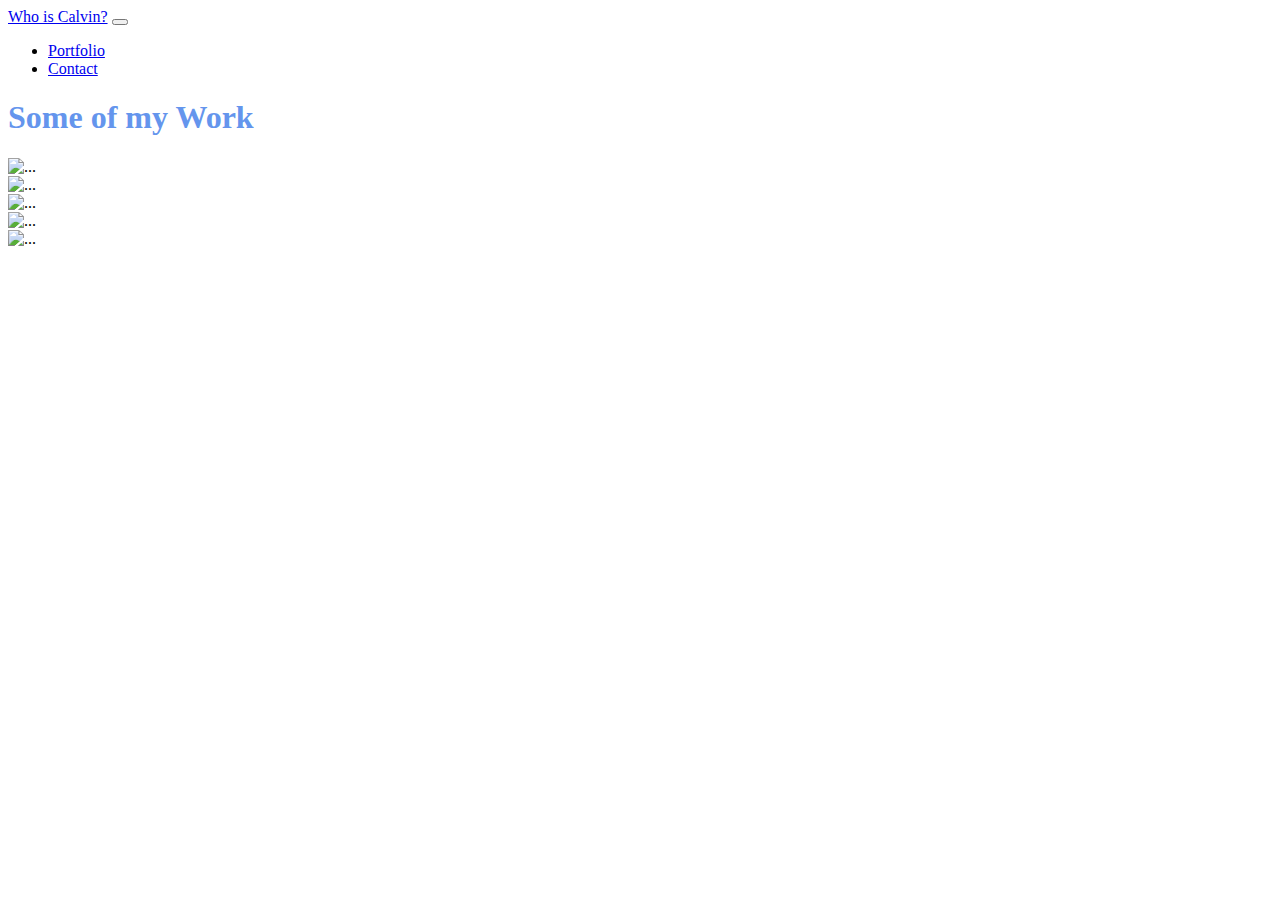
==== portfolio.html @ 95862c61 "large, first update includes index, portfolio, and contact HTMLs." ====
<!DOCTYPE html>
<html lang="en">

<head>
    <meta charset="UTF-8">
    <meta name="viewport" content="width=device-width, initial-scale=1.0">
    <link rel="stylesheet" href="https://cdn.jsdelivr.net/npm/bootstrap@4.5.3/dist/css/bootstrap.min.css"
        integrity="sha384-TX8t27EcRE3e/ihU7zmQxVncDAy5uIKz4rEkgIXeMed4M0jlfIDPvg6uqKI2xXr2" crossorigin="anonymous">
    <link rel="stylesheet" href="style.css">
    <title>Wait, I can Explain.</title>
</head>

<body class="bg-info justify-content-md-start text-white meeting"></body>
    <nav class="navbar navbar-expand-lg navbar-dark bg-dark">
        <a class="navbar-brand" href="index.html">Who is Calvin?</a>
        <button class="navbar-toggler" type="button" data-toggle="collapse" data-target="#navbarNav" aria-controls="navbarNav" aria-expanded="false" aria-label="Toggle navigation">
          <span class="navbar-toggler-icon"></span>
        </button>
        <div class="collapse navbar-collapse" id="navbarNav">
          <ul class="navbar-nav">
            <li class="nav-item">
              <a class="nav-link" href="portfolio.html">Portfolio</a>
            </li>
            <li class="nav-item">
              <a class="nav-link" href="contact.html">Contact</a>
            </li>
          </ul>
        </div>
      </nav>

       <main class="container mt-5">
        <div class="row-md bg-warning mx-4">
            <section class="col">
                <header class="row-12">
                    <h1 class="about-me border-bottom mx-1 mb-2">Some of my Work</h1>
                </header>
            
            <div class="row ">
                <div class="col">
                    <img src="https://www.placecage.com/350/350" alt="..." class=" shadow img-thumbnail m-2">
                </div>
                <div class="col">
                    <img src="https://www.placecage.com/350/350" alt="..." class="shadow img-thumbnail m-2">
                </div>
            </div>
            <div class="row">
                <div class="col">
                    <img src="https://www.placecage.com/350/350" alt="..." class="shadow img-thumbnail m-2">
                </div>
                <div class="col">
                    <img src="https://www.placecage.com/350/350" alt="..." class="shadow img-thumbnail m-2">
                </div>
            </div>
            <div class="row">
                <div class="col">
                    <img src="https://www.placecage.com/350/350" alt="..." class="shadow img-thumbnail m-2">
                </div>
                <div class="col">

                </div>
            </section>
                <!-- <div class="col-md m-2">
                    <img src="https://i.kym-cdn.com/photos/images/masonry/000/017/390/1252393822660.jpg?1252471301" alt="It's an image of a charming, capable, and inscrutibly obective person." class="img-thumbnail rounded float-left">
                    <article class="m-1">Lorem ipsum dolor sit amet, consectetur adipisicing elit. Distinctio quis repellat sit, inventore fugiat, id corrupti aspernatur exercitationem atque adipisci alias illum eius recusandae saepe eveniet quasi sed fugit corporis. Lorem ipsum dolor sit amet consectetur, adipisicing elit. Veritatis quam laborum, odit vel rem ducimus dolore numquam neque corporis vero saepe praesentium, nulla veniam illo exercitationem quod sit repellat ratione!Lorem. 
                    </article>                
                </div> -->
            </div>
            
        </div>
    </main>


    <script src="https://code.jquery.com/jquery-3.5.1.slim.min.js"
        integrity="sha384-DfXdz2htPH0lsSSs5nCTpuj/zy4C+OGpamoFVy38MVBnE+IbbVYUew+OrCXaRkfj"
        crossorigin="anonymous"></script>
    <script src="https://cdn.jsdelivr.net/npm/bootstrap@4.5.3/dist/js/bootstrap.bundle.min.js"
        integrity="sha384-ho+j7jyWK8fNQe+A12Hb8AhRq26LrZ/JpcUGGOn+Y7RsweNrtN/tE3MoK7ZeZDyx"
        crossorigin="anonymous"></script>

</body>

</html>
---- style.css ----
.about-me {
    color: cornflowerblue;
}

.meeting {
    background-image: url("https://cdn.vox-cdn.com/thumbor/qHTqJ3jJ1pUPu3zzrWWabxmMbYs=/0x0:715x382/1200x800/filters:focal(301x134:415x248)/cdn.vox-cdn.com/uploads/chorus_image/image/61883209/Screen_Shot_2018_10_23_at_4.50.55_PM.0.png");
}

.container {
    
}
.footer-end {
    height: 100px;
  }

/* Having a rough time implementing these breakpoints. Can't seem to tell if effective */
@media screen and (max-width: width 768px;)
{
    .body {
        width: 95vw;
        justify-content: center;
    }
    nav {
        max-width: 100vw;
    }     
    }
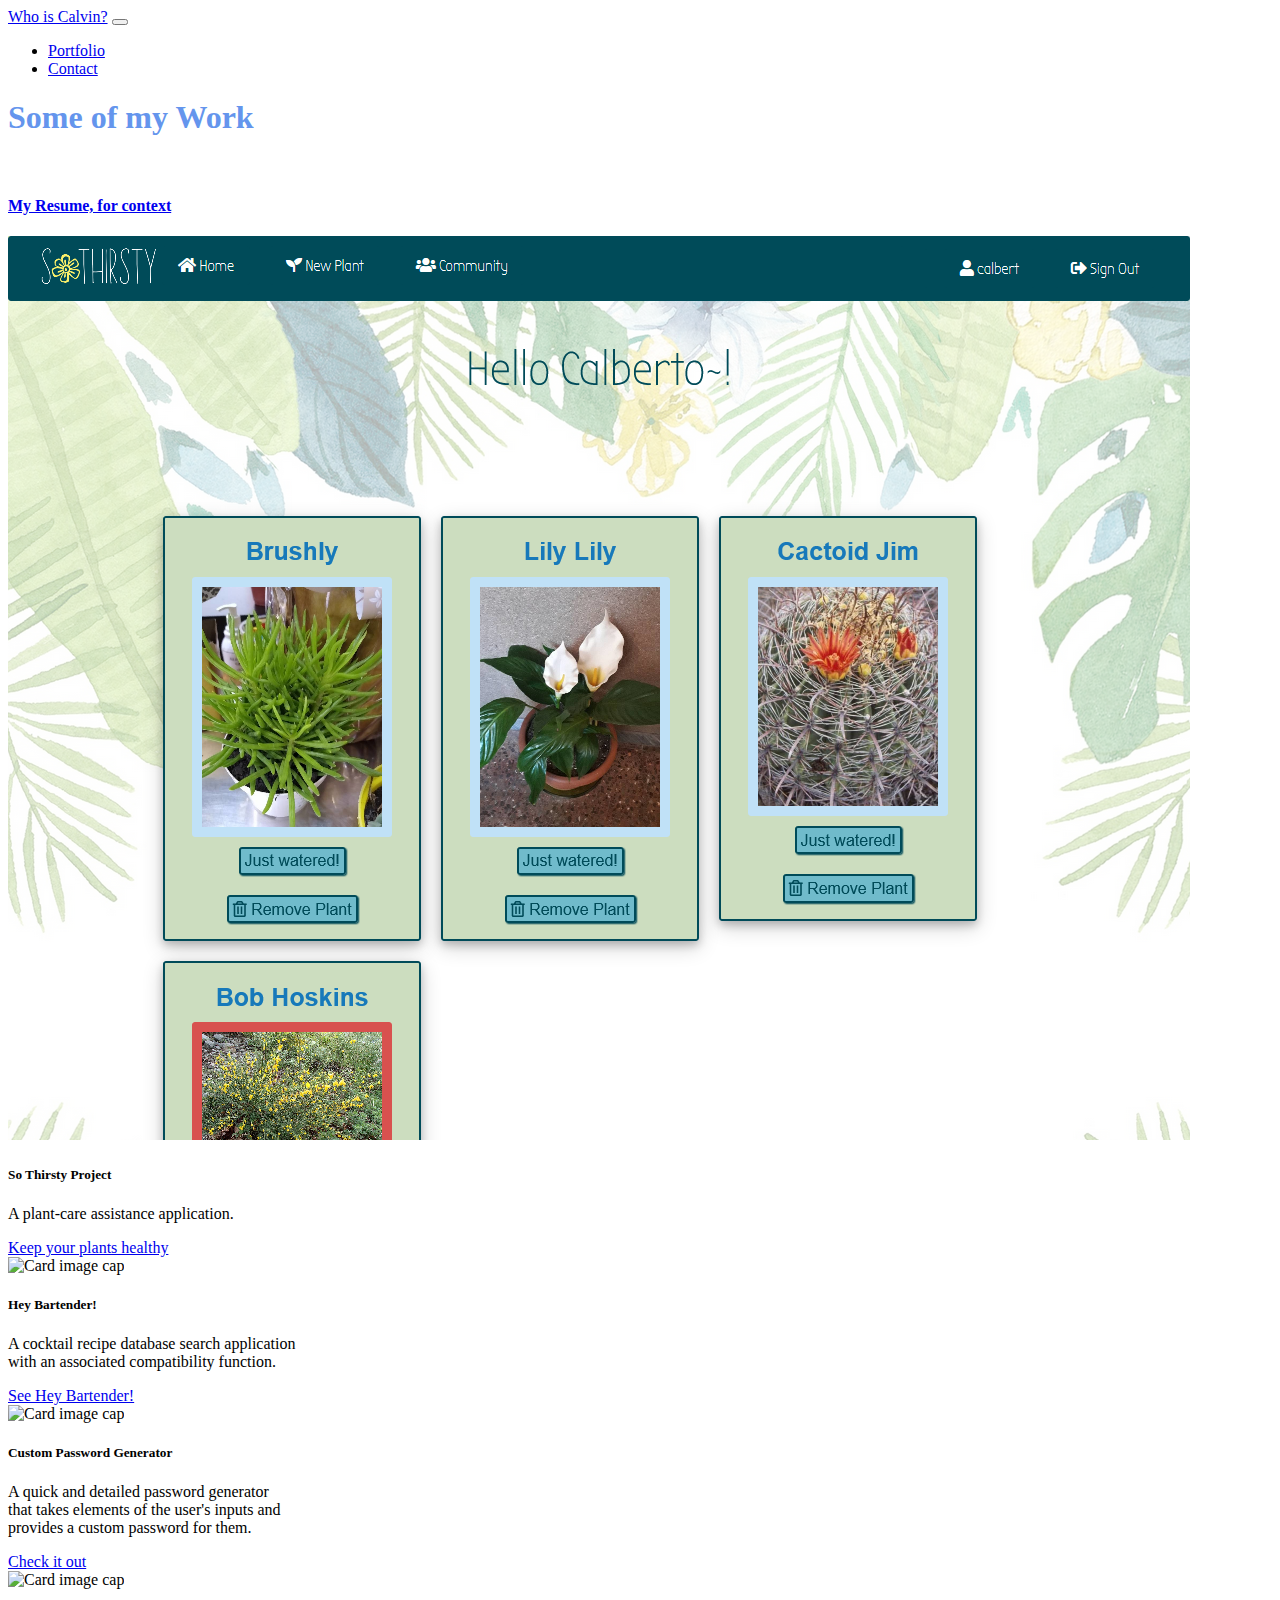
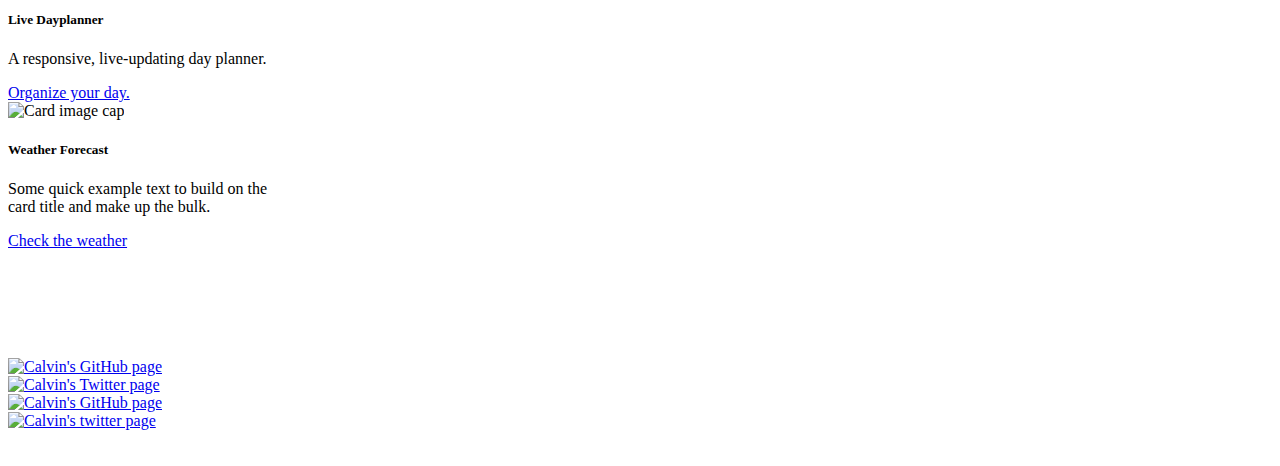
==== commit dd316eb9: "added new project to portfolio page." ====
--- a/portfolio.html
+++ b/portfolio.html
@@ -1,5 +1,6 @@
 <!DOCTYPE html>
 <html lang="en">
+<!-- Portfolio of Work Page -->
 
 <head>
     <meta charset="UTF-8">
@@ -10,72 +11,147 @@
     <title>Wait, I can Explain.</title>
 </head>
 
-<body class="bg-info justify-content-md-start text-white meeting"></body>
-    <nav class="navbar navbar-expand-lg navbar-dark bg-dark">
-        <a class="navbar-brand" href="index.html">Who is Calvin?</a>
-        <button class="navbar-toggler" type="button" data-toggle="collapse" data-target="#navbarNav" aria-controls="navbarNav" aria-expanded="false" aria-label="Toggle navigation">
-          <span class="navbar-toggler-icon"></span>
-        </button>
-        <div class="collapse navbar-collapse" id="navbarNav">
-          <ul class="navbar-nav">
+<body id="page" class="bg-info justify-content-md-start text-white meeting"></body>
+<!-- Nav bar for the site -->
+<nav class="navbar navbar-expand-lg navbar-dark bg-dark">
+    <a id="calvin" class="navbar-brand hover_link" href="index.html">Who is Calvin?</a>
+    <button class="navbar-toggler" type="button" data-toggle="collapse" data-target="#navbarNav"
+        aria-controls="navbarNav" aria-expanded="false" aria-label="Toggle navigation">
+        <span class="navbar-toggler-icon"></span>
+    </button>
+    <div class="collapse navbar-collapse" id="navbarNav">
+        <ul class="navbar-nav">
+            <!-- Portfolio page nav button and link -->
             <li class="nav-item">
-              <a class="nav-link" href="portfolio.html">Portfolio</a>
+                <a id="calvin" class="nav-link" href="portfolio.html">Portfolio</a>
             </li>
+            <!-- Contact page nav button and link -->
             <li class="nav-item">
-              <a class="nav-link" href="contact.html">Contact</a>
+                <a id="calvin" class="nav-link" href="contact.html">Contact</a>
             </li>
-          </ul>
-        </div>
-      </nav>
+        </ul>
+    </div>
+</nav>
 
-       <main class="container mt-5">
-        <div class="row-md bg-warning mx-4">
-            <section class="col">
-                <header class="row-12">
-                    <h1 class="about-me border-bottom mx-1 mb-2">Some of my Work</h1>
-                </header>
-            
-            <div class="row ">
-                <div class="col">
-                    <img src="https://www.placecage.com/350/350" alt="..." class=" shadow img-thumbnail m-2">
-                </div>
-                <div class="col">
-                    <img src="https://www.placecage.com/350/350" alt="..." class="shadow img-thumbnail m-2">
+<main class="container">
+    <div class="row-sm bg-dark mx-4 rounded shadow">
+        <section class="col">
+            <header class="row-12">
+                <h1 class="about-me border-bottom mx-1 mb-2">Some of my Work</h1>
+                <br>
+                <h4><a class="resume" href="https://drive.google.com/file/d/1nvZPtDEVhhZS4Y34pSzWV_wYl199kVzH/view?usp=sharing" target="_blank">My Resume, for context</a></h4>
+            </header>
+
+            <div class="col d-flex justify-content-sm-center">
+                <div class="card" style="width: 18rem;">
+                    <img class="card-img-top" src="images/so_thirsty.png" alt="Card image cap">
+                    <div class="card-body">
+                        <h5 class="card-title">So Thirsty Project</h5>
+                        <p class="card-text">A plant-care assistance application.
+                            </p>
+                        <a href="https://sothirstyproject.herokuapp.com/" target="_blank"
+                            class="btn btn-primary">Keep your plants healthy</a>
+                    </div>
                 </div>
             </div>
-            <div class="row">
-                <div class="col">
-                    <img src="https://www.placecage.com/350/350" alt="..." class="shadow img-thumbnail m-2">
+            <div class="row justify-content-sm-center">
+                <div class="col d-flex justify-content-sm-center">
+                    <div class="card" style="width: 18rem;">
+                        <img class="card-img-top" src="images/hey_bartender.PNG" alt="Card image cap">
+                        <div class="card-body">
+                            <h5 class="card-title">Hey Bartender!</h5>
+                            <p class="card-text">A cocktail recipe database search application with an associated
+                                compatibility function.</p>
+                            <a href="https://piefon.github.io/heybartender/" target="_blank" class="btn btn-primary">See
+                                Hey Bartender!</a>
+                        </div>
+                    </div>
                 </div>
-                <div class="col">
-                    <img src="https://www.placecage.com/350/350" alt="..." class="shadow img-thumbnail m-2">
+                <div class="col d-flex justify-content-sm-center">
+                    <div class="card" style="width: 18rem;">
+                        <img class="card-img-top" src="images/Password_Gen.png" alt="Card image cap">
+                        <div class="card-body">
+                            <h5 class="card-title">Custom Password Generator</h5>
+                            <p class="card-text">A quick and detailed password generator that takes elements of the
+                                user's inputs and provides a custom password for them.</p>
+                            <a href="https://calmanning.github.io/csm_password_generator_homework3/" target="_blank"
+                                class="btn btn-primary">Check it out</a>
+                        </div>
+                    </div>
                 </div>
             </div>
-            <div class="row">
-                <div class="col">
-                    <img src="https://www.placecage.com/350/350" alt="..." class="shadow img-thumbnail m-2">
+            <div class="row justify-content-sm-center">
+                <div class="col d-flex justify-content-sm-center">
+                    <div class="card" style="width: 18rem;">
+                        <img class="card-img-top" src="images/Portfolio_dayplanner.png" alt="Card image cap">
+                        <div class="card-body">
+                            <h5 class="card-title">Live Dayplanner</h5>
+                            <p class="card-text">A responsive, live-updating day planner.
+                                </p>
+                            <a href="https://calmanning.github.io/csm_dayplanner_homework_5/" target="_blank"
+                                class="btn btn-primary">Organize your day.</a>
+                        </div>
+                    </div>
                 </div>
-                <div class="col">
+                <div class="col d-flex justify-content-sm-center">
+                    <div class="card" style="width: 18rem;">
+                        <img class="card-img-top" src="images/weather_app.png" alt="Card image cap">
+                        <div class="card-body">
+                            <h5 class="card-title">Weather Forecast</h5>
+                            <p class="card-text">Some quick example text to build on the card title and make up the bulk.
+                                </p>
+                            <a href="https://calmanning.github.io/csm_whether_the_weather_homerwork6/" target="_blank"
+                                class="btn btn-primary">Check the weather</a>
+                        </div>
+                    </div>
+                </div>
+            </div>
 
-                </div>
-            </section>
-                <!-- <div class="col-md m-2">
-                    <img src="https://i.kym-cdn.com/photos/images/masonry/000/017/390/1252393822660.jpg?1252471301" alt="It's an image of a charming, capable, and inscrutibly obective person." class="img-thumbnail rounded float-left">
-                    <article class="m-1">Lorem ipsum dolor sit amet, consectetur adipisicing elit. Distinctio quis repellat sit, inventore fugiat, id corrupti aspernatur exercitationem atque adipisci alias illum eius recusandae saepe eveniet quasi sed fugit corporis. Lorem ipsum dolor sit amet consectetur, adipisicing elit. Veritatis quam laborum, odit vel rem ducimus dolore numquam neque corporis vero saepe praesentium, nulla veniam illo exercitationem quod sit repellat ratione!Lorem. 
-                    </article>                
-                </div> -->
-            </div>
-            
+        </section>
+    </div>
+    <br>
+                        <br>
+                        <br>
+                        <br>
+                        <br>
+                        <br>
+</main>
+
+<!-- sticky footer & social media links -->
+<footer class="row">
+    <div class="col footer-end d-flex flex-row bg-dark footer-position  align-items-center 
+justify-content-center justify-content-around fixed-bottom">
+        <div class="col-md-4"></div>
+        <div class="col-md-1">
+            <a href="https://github.com/Calmanning" target="_blank">
+                <img src="images/github_48px.png" alt="Calvin's GitHub page">
+            </a>
         </div>
-    </main>
+        <div class="col-md-1">
+            <a href="https://twitter.com/_castr_" target="_blank">
+                <img src="images/twitter_48px.png" alt="Calvin's Twitter page">
+            </a>
+        </div>
+        <div class="col-md-1">
+            <a href="https://www.linkedin.com/in/calvin-manning-8a450014/" target="_blank">
+                <img src="images/linkedin_48px.png" alt="Calvin's GitHub page">
+            </a>
+        </div>
+        <div class="col-md-1">
+            <a href="https://www.instagram.com/_castr_/" target="_blank">
+                <img src="images/instagram_48px.png" alt="Calvin's twitter page">
+            </a>
+        </div>
+        <div class="col-md-4"></div>
+    </div>
+</footer>
 
-
-    <script src="https://code.jquery.com/jquery-3.5.1.slim.min.js"
-        integrity="sha384-DfXdz2htPH0lsSSs5nCTpuj/zy4C+OGpamoFVy38MVBnE+IbbVYUew+OrCXaRkfj"
-        crossorigin="anonymous"></script>
-    <script src="https://cdn.jsdelivr.net/npm/bootstrap@4.5.3/dist/js/bootstrap.bundle.min.js"
-        integrity="sha384-ho+j7jyWK8fNQe+A12Hb8AhRq26LrZ/JpcUGGOn+Y7RsweNrtN/tE3MoK7ZeZDyx"
-        crossorigin="anonymous"></script>
+<script src="https://code.jquery.com/jquery-3.5.1.slim.min.js"
+    integrity="sha384-DfXdz2htPH0lsSSs5nCTpuj/zy4C+OGpamoFVy38MVBnE+IbbVYUew+OrCXaRkfj"
+    crossorigin="anonymous"></script>
+<script src="https://cdn.jsdelivr.net/npm/bootstrap@4.5.3/dist/js/bootstrap.bundle.min.js"
+    integrity="sha384-ho+j7jyWK8fNQe+A12Hb8AhRq26LrZ/JpcUGGOn+Y7RsweNrtN/tE3MoK7ZeZDyx"
+    crossorigin="anonymous"></script>
 
 </body>
 
